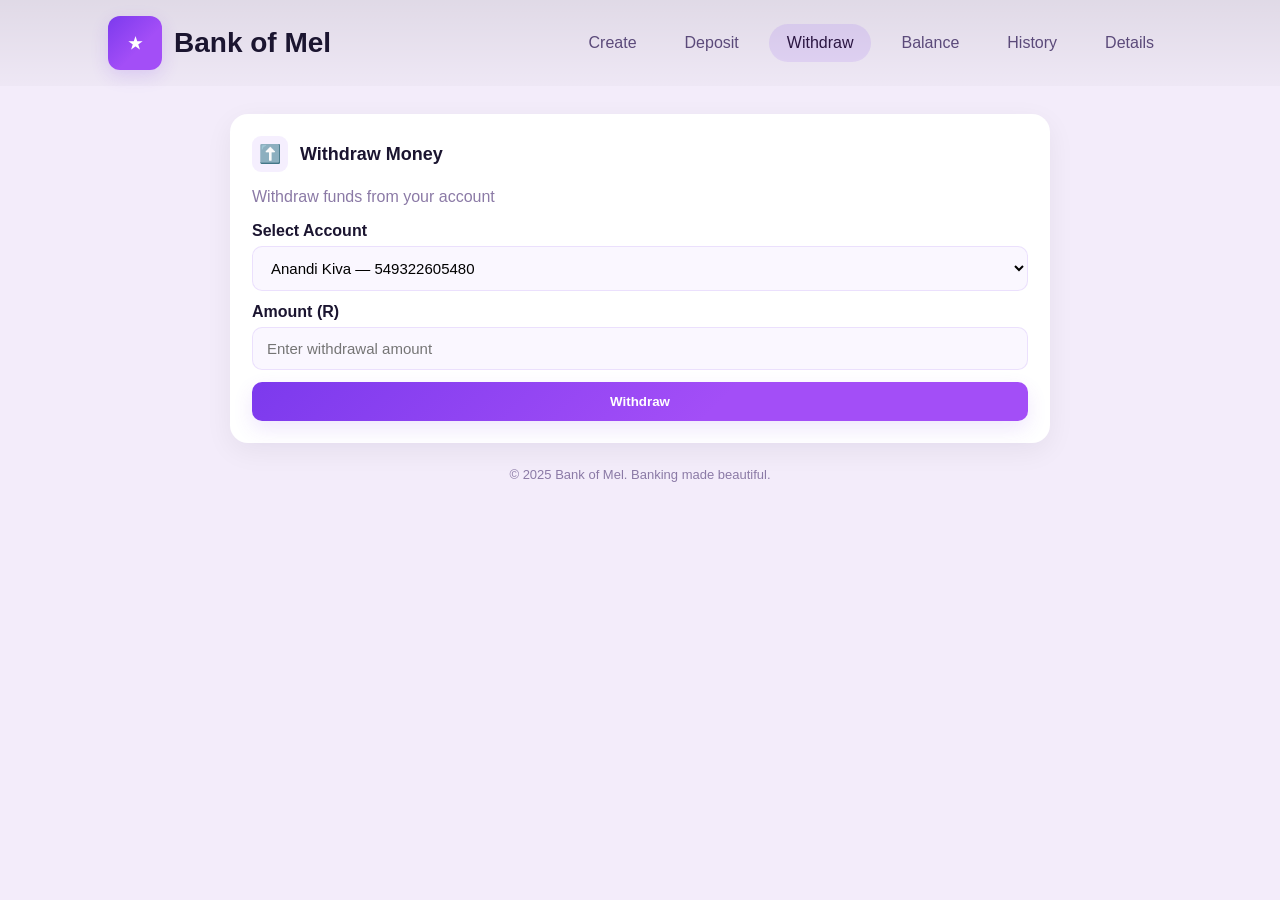
==== withdraw.html @ 739b6dc8 "first commit" ====
<!doctype html>
<html lang="en">
<head>
  <meta charset="utf-8" />
  <title>Bank of Mel — Withdraw</title>
  <meta name="viewport" content="width=device-width,initial-scale=1" />
  <link rel="stylesheet" href="styles.css">
</head>
<body data-page="withdraw">
  <header class="topbar">
    <div class="topbar-inner">
      <div class="brand">
        <div class="brand-icon">★</div>
        <div class="brand-title">Bank of Mel</div>
      </div>
      <nav class="main-nav">
        <a href="index.html" class="nav-item">Create</a>
        <a href="deposit.html" class="nav-item">Deposit</a>
        <a href="withdraw.html" class="nav-item active">Withdraw</a>
        <a href="balance.html" class="nav-item">Balance</a>
        <a href="history.html" class="nav-item">History</a>
        <a href="details.html" class="nav-item">Details</a>
      </nav>
    </div>
  </header>

  <main class="page-wrap">
    <section class="card center-card">
      <h3 class="card-title"><span class="icon">⬆️</span> Withdraw Money</h3>
      <p class="muted">Withdraw funds from your account</p>

      <form id="withdrawForm" class="form-grid">
        <label>
          <div class="label">Select Account</div>
          <select id="withdrawAccount" required></select>
        </label>

        <label>
          <div class="label">Amount (R)</div>
          <input id="withdrawAmount" type="number" step="0.01" placeholder="Enter withdrawal amount" required>
        </label>

        <div style="grid-column:1/-1">
          <button type="submit" class="btn-primary full">Withdraw</button>
        </div>
      </form>
    </section>

    <footer class="footer">© 2025 Bank of Mel. Banking made beautiful.</footer>
  </main>

  <script src="app.js"></script>
</body>
</html>
---- styles.css ----
/* Bank of Mel — desktop styling (lavender theme) */
:root{
  --bg:#f3ecfa; /* very light lavender */
  --panel:#ffffff;
  --muted:#8b7aa6;
  --accent1:#7c3aed;
  --accent2:#b56cff;
  --accent-gradient: linear-gradient(135deg,#7c3aed 0%, #a34ef7 60%);
  --panel-shadow: 0 8px 28px rgba(21,12,40,0.06);
  --radius:14px;
  font-family: "Segoe UI", Roboto, "Helvetica Neue", Arial, sans-serif;
}

/* Reset / base */
*{box-sizing:border-box}
html,body{height:100%; margin:0; background:var(--bg); color:#1b1530}
a{color:inherit; text-decoration:none}
.small{font-size:13px; color:var(--muted)}
.muted{color:var(--muted);}

/* Topbar */
.topbar{position:sticky; top:0; background:linear-gradient(180deg, rgba(0,0,0,0.08), rgba(0,0,0,0.02)); padding:10px 0; z-index:10}
.topbar-inner{max-width:1100px; margin:0 auto; display:flex; align-items:center; justify-content:space-between; padding:6px 18px}
.brand{display:flex; align-items:center; gap:12px}
.brand-icon{width:54px; height:54px; border-radius:12px; background:var(--accent-gradient); color:white; display:flex; align-items:center; justify-content:center; font-weight:800; box-shadow:0 6px 18px rgba(124,58,237,0.16)}
.brand-title{font-size:28px; font-weight:700}
.main-nav{display:flex; gap:12px; align-items:center}
.nav-item{display:inline-block; padding:10px 18px; border-radius:24px; color:#5b4a7a; background:transparent}
.nav-item.active{background:rgba(124,58,237,0.12); color:#2b1642; box-shadow:inset 0 -2px 0 rgba(255,255,255,0.02)}

/* Page layout */
.page-wrap{max-width:1000px; margin:28px auto; padding:0 18px 40px}

/* Cards */
.card{background:var(--panel); border-radius:18px; padding:22px; box-shadow:var(--panel-shadow); margin-bottom:18px}
.center-card{max-width:820px; margin:24px auto}
.wide{max-width:900px}

/* Titles */
.card-title{display:flex; align-items:center; gap:12px; margin:0 0 8px 0; font-size:18px; font-weight:700}
.card-title .icon{display:inline-flex; width:36px; height:36px; align-items:center; justify-content:center; border-radius:9px; background:rgba(124,58,237,0.08); color:var(--accent1); font-weight:700}

/* Form grid */
.form-grid{display:grid; grid-template-columns:1fr; gap:12px; margin-top:12px}
.form-grid label .label{font-weight:600; margin-bottom:6px; display:block}
input, select{width:100%; padding:12px 14px; border-radius:10px; border:1px solid rgba(124,58,237,0.12); background: #faf7ff; font-size:15px; outline:none}
input:focus, select:focus{box-shadow:0 6px 20px rgba(124,58,237,0.08); border-color:var(--accent1)}

.btn-primary{background:var(--accent-gradient); color:white; padding:12px 18px; border:none; border-radius:10px; font-weight:700; cursor:pointer; box-shadow:0 8px 20px rgba(124,58,237,0.12)}
.btn-primary.full{width:100%}
.btn-ghost{background:transparent; border:1px solid rgba(124,58,237,0.08); color:var(--accent1); padding:10px 14px; border-radius:10px; cursor:pointer}
.btn-danger{background:#ff6b6b; color:white; padding:10px 14px; border-radius:10px; border:none; cursor:pointer}

/* Balance panel */
.balance-panel{margin-top:18px; padding:28px; border-radius:14px; background:linear-gradient(135deg,#7c3aed,#b56cff); color:white; box-shadow:0 10px 30px rgba(124,58,237,0.12)}
.panel-label{opacity:0.95; font-size:13px}
.balance-figure{font-size:32px; font-weight:800; margin-top:8px}

/* History list */
.history-controls{display:flex; gap:12px; align-items:center; margin-top:14px}
.history-list{margin-top:14px; display:flex; flex-direction:column; gap:10px}
.history-item{background:linear-gradient(180deg, rgba(255,255,255,0.98), rgba(255,255,255,0.98)); border-radius:12px; padding:14px; display:flex; justify-content:space-between; align-items:center; border:1px solid rgba(124,58,237,0.06)}
.history-item .left{display:flex; gap:12px; align-items:center}
.history-item .what{font-weight:700}
.history-item .meta{color:var(--muted); font-size:13px}
.history-amount{font-weight:800; color:var(--accent1)}

/* Details */
.details-select{margin-top:12px}
.account-overview{margin-top:12px; padding:18px; border-radius:12px; background:linear-gradient(135deg,#7c3aed,#b56cff); color:white}

/* Footer */
.footer{margin-top:24px; text-align:center; color:var(--muted); font-size:13px}

/* Responsiveness — desktop only target but keep small support */
@media (max-width:900px){
  .topbar-inner{padding:6px 12px}
  .brand-title{font-size:20px}
  .page-wrap{padding:0 12px}
  .center-card{margin:18px auto}
}
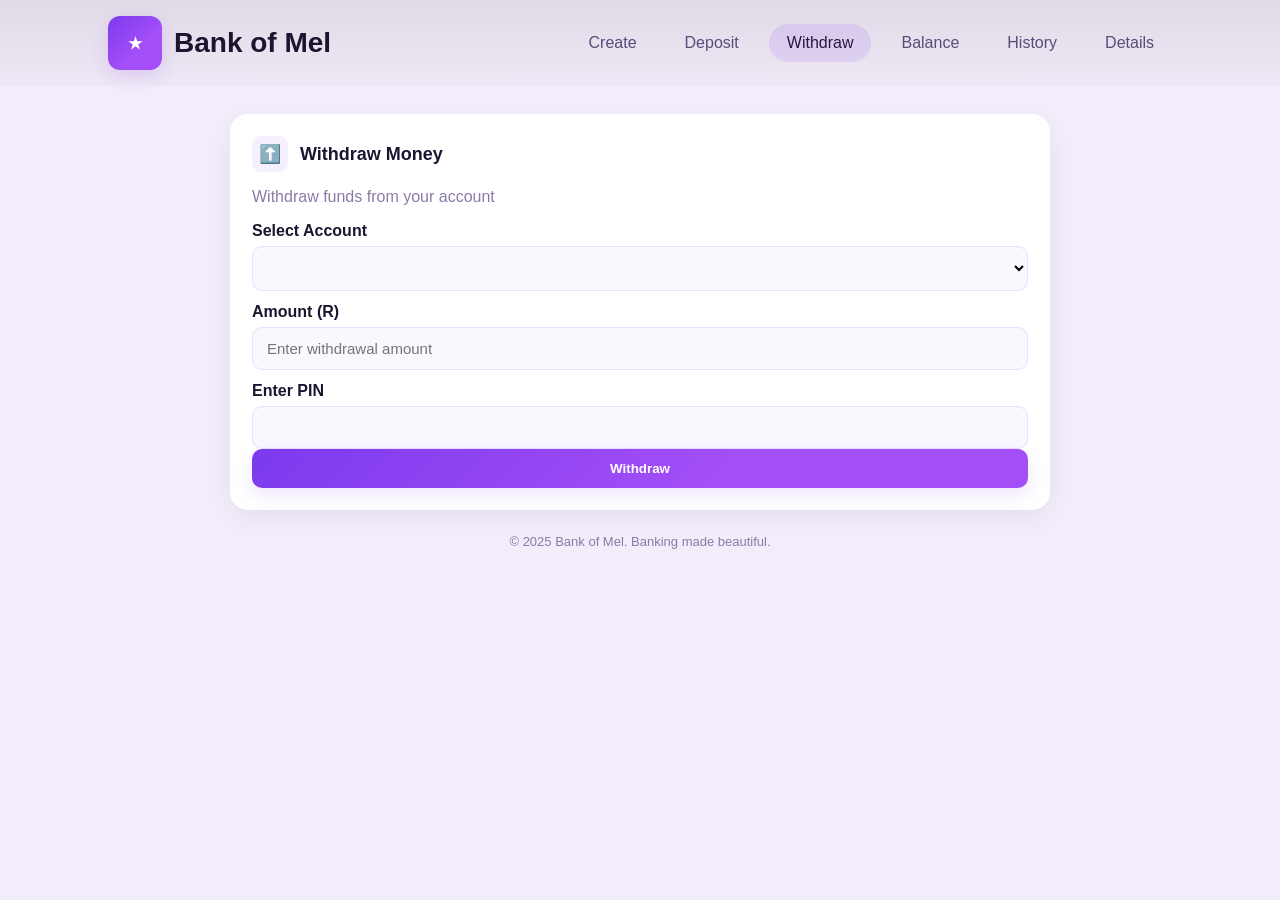
==== commit 4c2dc5ea: "Add PIN input field to withdrawal form" ====
--- a/withdraw.html
+++ b/withdraw.html
@@ -40,6 +40,11 @@
           <input id="withdrawAmount" type="number" step="0.01" placeholder="Enter withdrawal amount" required>
         </label>
 
+        <label>
+  <div class="label">Enter PIN</div>
+  <input id="withdrawPIN" type="password" maxlength="4" required"
+        </label>
+        
         <div style="grid-column:1/-1">
           <button type="submit" class="btn-primary full">Withdraw</button>
         </div>
